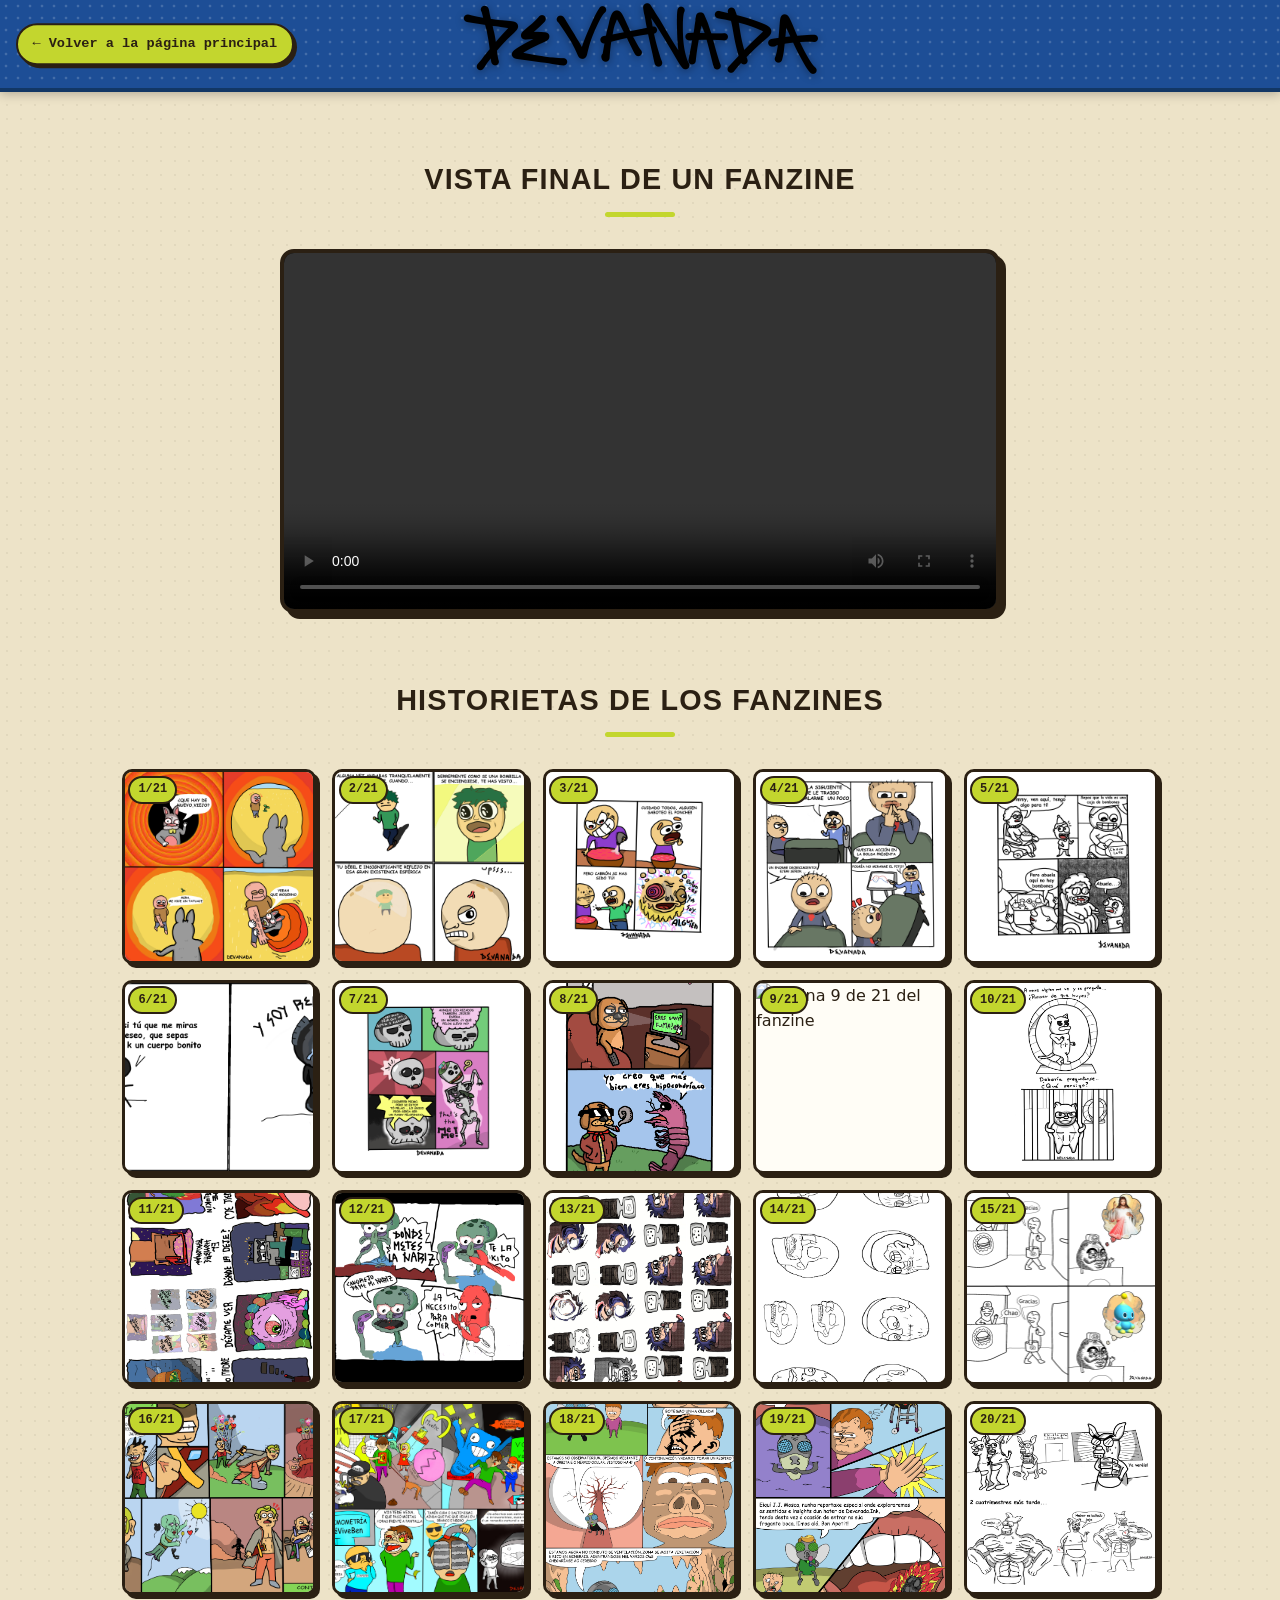
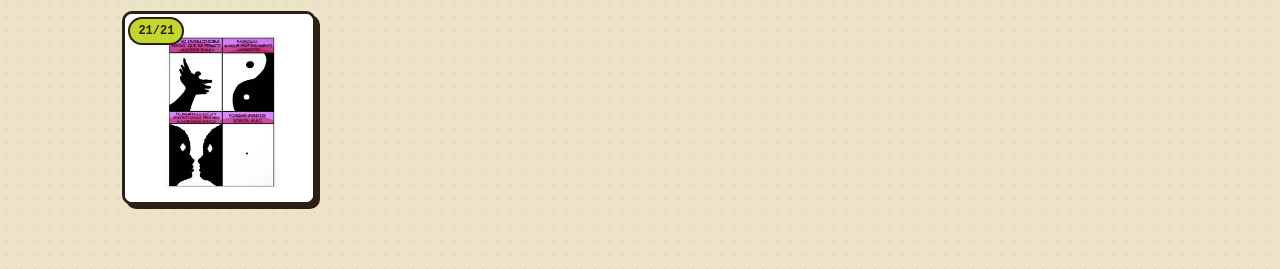
==== galeria-fanzines/index.html @ b28f11b2 "first commit" ====
<!DOCTYPE html>
<html lang="es">
<head>
  <meta charset="UTF-8">
  <meta name="viewport" content="width=device-width, initial-scale=1.0">
  <title>Fanzines · Devanada</title>
  <meta name="description" content="Galería de fanzines de Devanada: vídeo de presentación y todas las páginas interiores.">
  <meta name="theme-color" content="#1d4e96">
  <link rel="stylesheet" href="../styles.css">
</head>
<body>

  <!-- Cabecera fija: en index.html solo muestra el logo centrado -->
  <header class="site-header">
    <a href="../index.html" class="btn-back">← Volver a la página principal</a>
    <div class="header-brand">
    </div>
    <img src="DEVANADA.png" alt="Devanada" class="logo" loading="lazy">
  </header>

  
  <main id="contenido">
    <h1 class="section-title">Vista final de un Fanzine</h1>

    <video class="featured-video" src="sonic.mp4" controls preload="metadata">
      Tu navegador no soporta la reproducción de vídeo.
    </video>

    <h2 class="section-title">Historietas de los Fanzines</h2>

    <!--
      La cuadrícula se rellena automáticamente desde script.js
      (array FANZINE_PAGES). El distintivo "n/20" se calcula
      solo según cuántos archivos tenga el array: no hace falta
      escribirlo a mano ni tocar este HTML.
    -->
    <div class="gallery-grid gallery-grid--numbered" id="fanzine-grid"></div>
  </main>

  <script src="../script.js" defer></script>
</body>
</html>
---- styles.css ----
/* ============================================================
   DEVANADA — styles.css
   Hoja de estilos ÚNICA y compartida por todas las páginas
   (index.html + galeria-stickers/ + galeria-fanzines/ +
   otras-actividades/). No dupliques este archivo: enlázalo
   siempre con ruta relativa ("styles.css" o "../styles.css").
   ============================================================
   Índice:
   1. Reset básico
   2. Tokens de diseño (variables)
   3. Accesibilidad y utilidades globales
   4. Tipografía base
   5. Cabecera fija + botón "Volver"
   6. Hero / introducción
   7. Títulos de sección
   8. Cuadrícula de productos (index)
   9. Sección de contacto
   10. Galerías (pegatinas / fanzines)
   11. Vídeo destacado (fanzines)
   12. Otras actividades
   13. Cajas "próximamente"
   14. Responsive
   15. Movimiento reducido
   ============================================================ */


/* ------------------------------------------------------------
   1. RESET BÁSICO
   ------------------------------------------------------------ */
*,
*::before,
*::after {
  box-sizing: border-box;
}

html {
  -webkit-text-size-adjust: 100%;
  scroll-behavior: smooth;
}

body,
h1, h2, h3,
p, figure {
  margin: 0;
}

img, video {
  max-width: 100%;
  display: block;
}

a {
  color: inherit;
}


/* ------------------------------------------------------------
   2. TOKENS DE DISEÑO
   Cambia aquí color/tipografía/espaciado y se propaga a todo
   el sitio.
   ------------------------------------------------------------ */
:root {
  /* Color */
  --color-bg: #ede3c8;          /* fondo sepia pálido (obligatorio) */
  --color-bg-card: #f7f0dc;     /* superficie de tarjetas y galerías */
  --color-header: #1d4e96;      /* azul de la cabecera (obligatorio) */
  --color-header-dark: #123765; /* azul oscuro para bordes/sombras */
  --color-ink: #2b2013;         /* texto principal / "tinta" */
  --color-ink-soft: #5b4e3a;    /* texto secundario */
  --color-accent: #c3d62e;      /* verde ácido: acento de firma visual */
  --color-accent-2: #d6483b;    /* rojo cómic: avisos / "próximamente" */
  --color-white: #fffdf6;

  /* Tipografía */
  --font-display: "Arial Black", "Helvetica Neue", Arial, sans-serif;
  --font-body: system-ui, -apple-system, "Segoe UI", Roboto, Arial, sans-serif;
  --font-mono: "Courier New", ui-monospace, SFMono-Regular, Menlo, monospace;

  /* Layout */
  --header-height: 92px;
  --radius-card: 14px;
  --max-width: 1100px;

  /* Espaciado */
  --space-xs: 0.5rem;
  --space-sm: 1rem;
  --space-md: 2rem;
  --space-lg: 4rem;

  /* Movimiento (200–300ms según requisito) */
  --transition-fast: 220ms ease;
  --transition-medium: 280ms ease;
}


/* ------------------------------------------------------------
   3. ACCESIBILIDAD Y UTILIDADES GLOBALES
   ------------------------------------------------------------ */
.skip-link {
  position: absolute;
  left: -999px;
  top: 0;
  background: var(--color-accent);
  color: var(--color-ink);
  padding: 0.6rem 1rem;
  z-index: 999;
  font-family: var(--font-mono);
  font-weight: 700;
  border-radius: 0 0 8px 0;
}

.skip-link:focus {
  left: 0;
}

a:focus,
button:focus,
[tabindex]:focus {
  outline: 3px solid var(--color-accent-2);
  outline-offset: 2px;
}


/* ------------------------------------------------------------
   4. TIPOGRAFÍA BASE
   ------------------------------------------------------------ */
body {
  font-family: var(--font-body);
  color: var(--color-ink);
  background-color: var(--color-bg);
  /* Textura de trama sutil (halftone) que unifica todas las páginas */
  background-image: radial-gradient(rgba(43, 32, 19, 0.06) 1px, transparent 1.5px);
  background-size: 14px 14px;
  padding-top: var(--header-height); /* compensa la cabecera fija */
  line-height: 1.6;
}

main {
  max-width: var(--max-width);
  margin: 0 auto;
  padding: 0 var(--space-md);
}


/* ------------------------------------------------------------
   5. CABECERA FIJA + BOTÓN "VOLVER"
   Misma estructura HTML/CSS en todas las páginas: solo cambia
   si incluyen o no el botón .btn-back.
   ------------------------------------------------------------ */
.site-header {
  position: fixed;
  inset: 0 0 auto 0;
  height: var(--header-height);
  background-color: var(--color-header);
  border-bottom: 4px solid var(--color-header-dark);
  box-shadow: 0 2px 10px rgba(0, 0, 0, 0.25);
  display: flex;
  align-items: center;
  justify-content: center;
  z-index: 100;
  overflow: hidden;
}

/* Trama sutil también en la cabecera, para reforzar el aspecto impreso */
.site-header::before {
  content: "";
  position: absolute;
  inset: 0;
  background-image: radial-gradient(rgba(255, 255, 255, 0.35) 1.5px, transparent 1.6px);
  background-size: 12px 12px;
  opacity: 0.5;
  pointer-events: none;
}

.site-header > * {
  position: relative;
  z-index: 1;
}

.header-brand {
  display: flex;
  align-items: center;
  height: 100%;
  position: relative;
}

.logo {
  --logo-width: 600px;
  --logo-height: 180px;
  width: var(--logo-width);
  height: var(--logo-height);
  filter: drop-shadow(0 2px 4px rgba(0, 0, 0, 0.35));
  position: absolute;
  top: 50%;
  left: 50%;
  transform: translate(-50%, -50%);
  object-fit: contain;
}

.btn-back {
  position: absolute;
  left: var(--space-sm);
  top: 50%;
  transform: translateY(-50%);
  display: inline-flex;
  align-items: center;
  gap: 0.4rem;
  background-color: var(--color-accent);
  color: var(--color-ink);
  font-family: var(--font-mono);
  font-weight: 700;
  font-size: 0.85rem;
  text-decoration: none;
  padding: 0.5rem 0.9rem;
  border-radius: 999px;
  border: 2px solid var(--color-ink);
  box-shadow: 3px 3px 0 var(--color-ink);
  white-space: nowrap;
  transition: transform var(--transition-fast),
              box-shadow var(--transition-fast),
              background-color var(--transition-fast);
}

.btn-back:hover,
.btn-back:focus {
  cursor: pointer;
  background-color: var(--color-white);
  transform: translateY(calc(-50% - 2px));
  box-shadow: 4px 5px 0 var(--color-ink);
}


/* ------------------------------------------------------------
   6. HERO / INTRODUCCIÓN (index)
   ------------------------------------------------------------ */
.hero {
  max-width: 680px;
  margin: 0 auto;
  padding: var(--space-lg) 0 var(--space-sm);
  text-align: center;
}

.hero__tagline {
  font-size: 1.15rem;
  color: var(--color-ink-soft);
  font-style: italic;
}


/* ------------------------------------------------------------
   7. TÍTULOS DE SECCIÓN
   ------------------------------------------------------------ */
.section-title {
  font-family: var(--font-display);
  font-weight: 900;
  text-transform: uppercase;
  letter-spacing: 0.04em;
  font-size: 1.8rem;
  text-align: center;
  margin: var(--space-lg) 0 var(--space-md);
}

.section-title::after {
  content: "";
  display: block;
  width: 70px;
  height: 5px;
  background-color: var(--color-accent);
  margin: 0.6rem auto 0;
  border-radius: 3px;
}

.section-title--inverse {
  color: var(--color-white);
  margin-top: 0;
}


/* ------------------------------------------------------------
   8. CUADRÍCULA DE PRODUCTOS (index) — 2 columnas
   ------------------------------------------------------------ */
.product-grid {
  display: grid;
  grid-template-columns: repeat(2, 1fr);
  gap: var(--space-md);
  padding-bottom: var(--space-lg);
}

.product-card {
  background-color: var(--color-bg-card);
  border: 3px solid var(--color-ink);
  border-radius: var(--radius-card);
  padding: var(--space-sm);
  text-decoration: none;
  color: var(--color-ink);
  display: flex;
  flex-direction: column;
  align-items: center;
  gap: 0.75rem;
  box-shadow: 5px 5px 0 var(--color-ink);
  rotate: -1deg;
  transition: transform var(--transition-medium),
              box-shadow var(--transition-medium),
              rotate var(--transition-medium);
}

.product-grid .product-card:nth-child(even) {
  rotate: 1deg;
}

.product-card:hover,
.product-card:focus {
  rotate: 0deg;
}

.product-card:not(.product-card--static):hover,
.product-card:not(.product-card--static):focus {
  cursor: pointer;
  transform: translateY(-6px);
  box-shadow: 8px 10px 0 var(--color-ink);
}

.product-card__title {
  font-family: var(--font-display);
  font-weight: 900;
  text-transform: uppercase;
  font-size: 1.05rem;
  text-align: center;
}

.product-card__title small {
  display: block;
  font-family: var(--font-body);
  font-weight: 400;
  text-transform: none;
  font-size: 0.7rem;
  color: var(--color-ink-soft);
  margin-top: 0.25rem;
  letter-spacing: normal;
}

/* Contenedor de imagen con intercambio en hover mediante crossfade CSS puro */
.product-card__media {
  position: relative;
  width: 100%;
  aspect-ratio: 1 / 1;
  overflow: hidden;
  border-radius: calc(var(--radius-card) - 6px);
  background-color: var(--color-white);
}

.product-card__media img {
  position: absolute;
  inset: 0;
  width: 100%;
  height: 100%;
  object-fit: contain;
  transition: opacity var(--transition-medium);
}

.product-card__media .img-hover {
  opacity: 0;
}

.product-card:hover .img-default,
.product-card:focus .img-default {
  opacity: 0;
}

.product-card:hover .img-hover,
.product-card:focus .img-hover {
  opacity: 1;
}


/* ------------------------------------------------------------
   9. SECCIÓN DE CONTACTO
   ------------------------------------------------------------ */
.contact-section {
  background-color: var(--color-header);
  color: var(--color-white);
  text-align: center;
  padding: var(--space-lg) var(--space-md);
  margin: 0 calc(-1 * var(--space-md));
}

.contact-section p {
  max-width: 640px;
  margin: 0 auto;
}

.contact-section a {
  color: var(--color-accent);
  font-weight: 700;
  text-decoration: underline;
  transition: color var(--transition-fast);
}

.contact-section a:hover,
.contact-section a:focus {
  color: var(--color-white);
}


/* ------------------------------------------------------------
   10. GALERÍAS (pegatinas / fanzines)
   ------------------------------------------------------------ */
.gallery-grid {
  display: grid;
  grid-template-columns: repeat(auto-fill, minmax(160px, 1fr));
  gap: var(--space-sm);
  padding-bottom: var(--space-lg);
}

.gallery-grid img {
  width: 100%;
  aspect-ratio: 1 / 1;
  object-fit: cover;
  background-color: var(--color-white);
  border: 3px solid var(--color-ink);
  border-radius: 10px;
  box-shadow: 4px 4px 0 var(--color-ink);
  transition: transform var(--transition-fast), box-shadow var(--transition-fast);
}

.gallery-grid img:hover,
.gallery-grid img:focus {
  cursor: pointer;
  transform: translateY(-4px) scale(1.02);
  box-shadow: 6px 6px 0 var(--color-ink);
}

/* Numeración "n/total" sobre cada página del fanzine */
.fanzine-page {
  position: relative;
}

.fanzine-page__badge {
  position: absolute;
  top: 0.4rem;
  left: 0.4rem;
  background-color: var(--color-accent);
  color: var(--color-ink);
  font-family: var(--font-mono);
  font-weight: 700;
  font-size: 0.75rem;
  padding: 0.15rem 0.5rem;
  border-radius: 999px;
  border: 2px solid var(--color-ink);
  z-index: 1;
}


/* ------------------------------------------------------------
   11. VÍDEO DESTACADO (fanzines)
   ------------------------------------------------------------ */
.featured-video {
  max-width: 720px;
  width: 100%;
  margin: var(--space-sm) auto var(--space-lg);
  border: 4px solid var(--color-ink);
  border-radius: 14px;
  box-shadow: 6px 6px 0 var(--color-ink);
  background-color: #000;
}


/* ------------------------------------------------------------
   12. OTRAS ACTIVIDADES
   ------------------------------------------------------------ */
.caricaturas-row {
  display: flex;
  gap: var(--space-sm);
  overflow-x: auto;
  padding-bottom: var(--space-md);
  margin-top: -0.5 rem;
  scroll-snap-type: x proximity;
}

.caricaturas-row img {
  flex: 0 0 200px;
  aspect-ratio: 3 / 4;
  object-fit: cover;
  background-color: var(--color-white);
  border: 3px solid var(--color-ink);
  border-radius: 10px;
  box-shadow: 4px 4px 0 var(--color-ink);
  scroll-snap-align: start;
  transition: transform var(--transition-fast), box-shadow var(--transition-fast);
}

.caricaturas-row img:hover,
.caricaturas-row img:focus {
  cursor: pointer;
  transform: translateY(-4px);
  box-shadow: 6px 6px 0 var(--color-ink);
}

.tablon-image {
  max-width: 720px;
  width: 100%;
  margin: 0 auto var(--space-lg);
  border: 4px solid var(--color-ink);
  border-radius: 14px;
  box-shadow: 6px 6px 0 var(--color-ink);
}


/* ------------------------------------------------------------
   13. CAJAS "PRÓXIMAMENTE"
   ------------------------------------------------------------ */
.coming-soon-box {
  border: 2px dashed var(--color-accent-2);
  border-radius: 10px;
  padding: var(--space-sm);
  font-family: var(--font-mono);
  font-weight: 700;
  color: var(--color-accent-2);
  text-align: center;
  width: 100%;
}

.coming-soon-box--center {
  max-width: 480px;
  margin: 0 auto var(--space-lg);
}


/* ------------------------------------------------------------
   14. RESPONSIVE
   ------------------------------------------------------------ */
@media (max-width: 640px) {
  :root {
    --header-height: 76px;
  }

  .product-grid {
    grid-template-columns: 1fr;
  }

  .btn-back {
    font-size: 0.75rem;
    padding: 0.4rem 0.7rem;
  }

  .section-title {
    font-size: 1.4rem;
  }
}


/* ------------------------------------------------------------
   15. MOVIMIENTO REDUCIDO
   Respeta la preferencia del sistema del usuario.
   ------------------------------------------------------------ */
@media (prefers-reduced-motion: reduce) {
  html {
    scroll-behavior: auto;
  }

  * {
    transition: none !important;
    animation: none !important;
  }
}
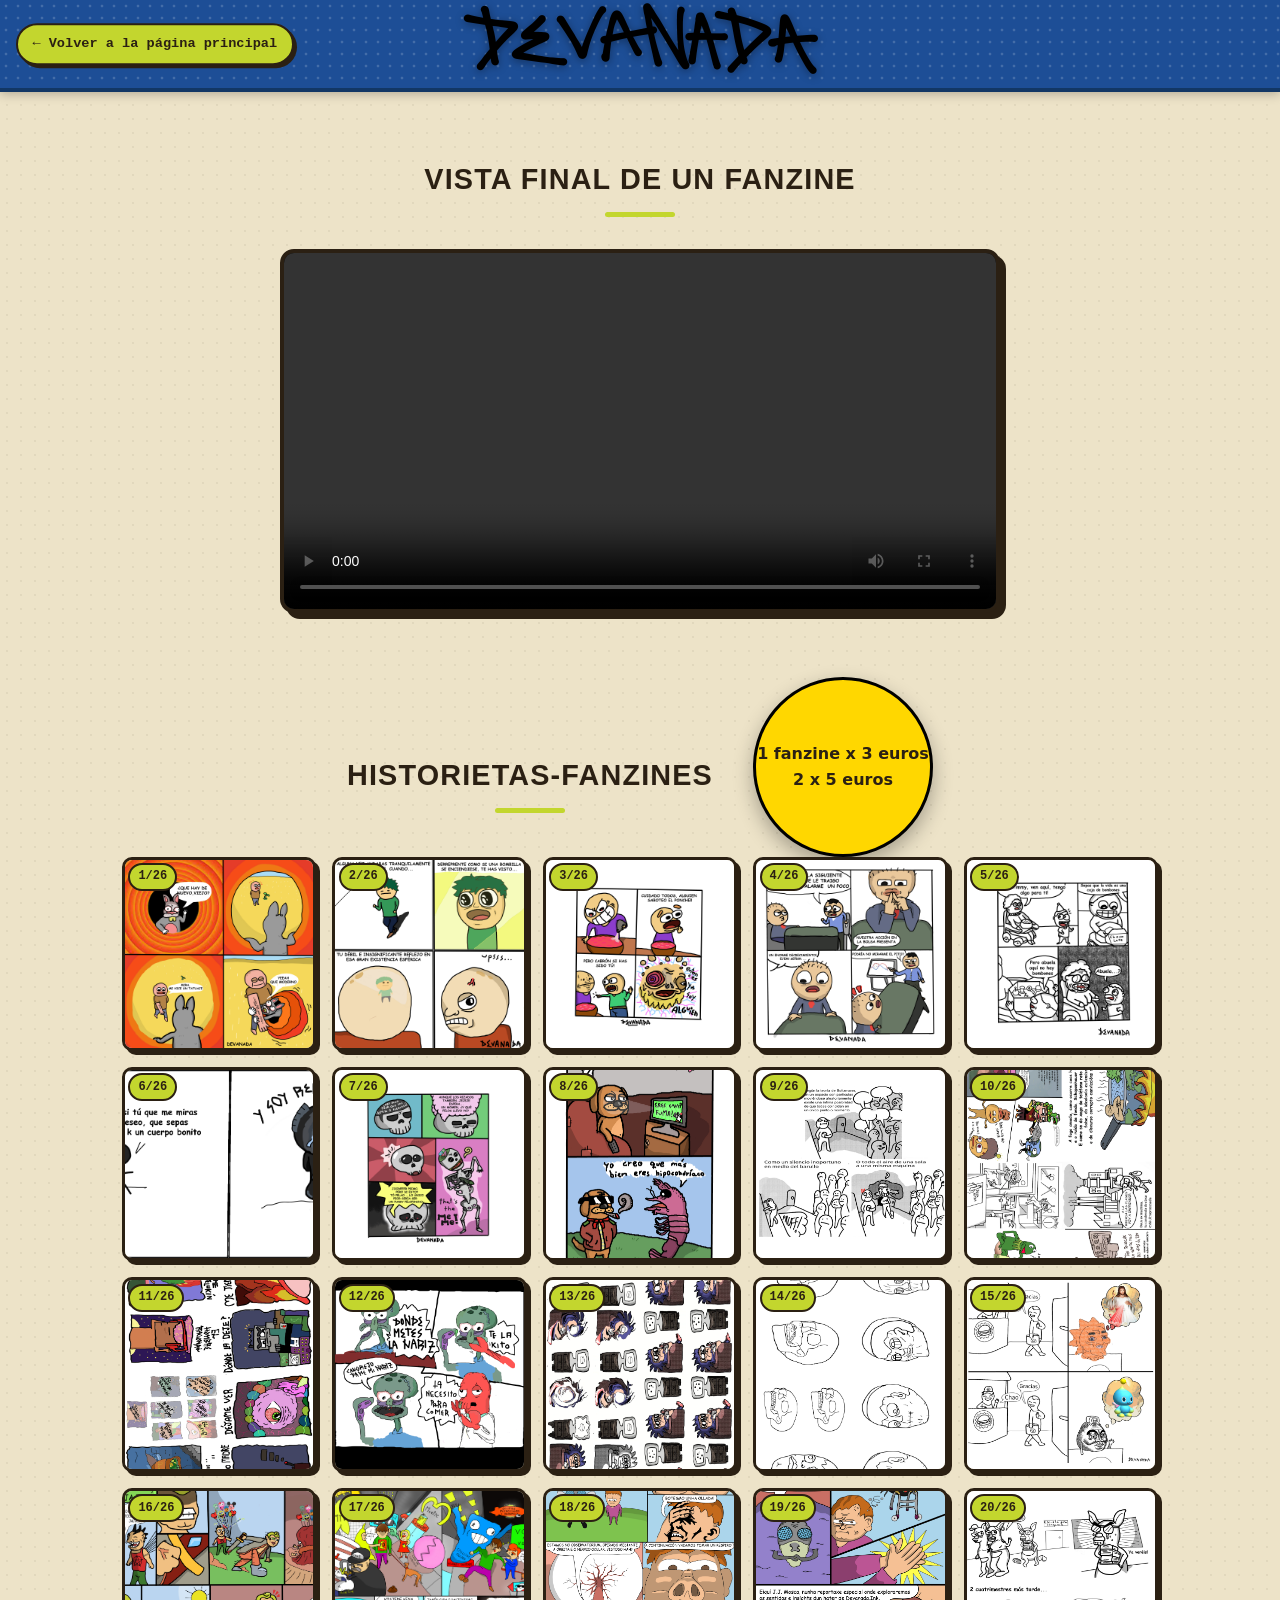
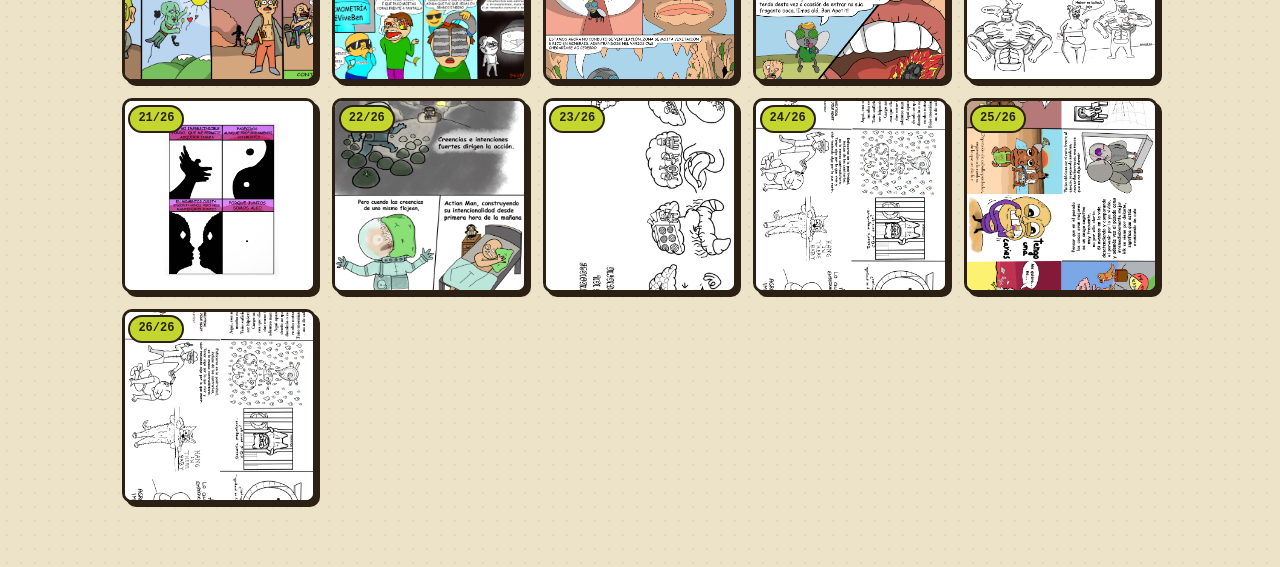
==== commit 4f680c27: "add prints section" ====
--- a/galeria-fanzines/index.html
+++ b/galeria-fanzines/index.html
@@ -25,9 +25,19 @@
     <video class="featured-video" src="sonic.mp4" controls preload="metadata">
       Tu navegador no soporta la reproducción de vídeo.
     </video>
-
-    <h2 class="section-title">Historietas de los Fanzines</h2>
-
+    
+    <div class="header-container" style="display: flex; align-items: center; justify-content: center; gap: 40px;">
+      <h2 class="section-title">Historietas-Fanzines</h1>
+        
+        <!-- Yellow circle with price info and shadow -->
+        <div class="price-circle" style="width: 180px; height: 180px; background-color: #FFD700; border-radius: 50%; display: flex; align-items: center; justify-content: center; box-shadow: 0 8px 20px rgba(0, 0, 0, 0.3); flex-shrink: 0; border: 3px solid black;">
+          <p style="font-weight: bold; font-size: 16px; text-align: center; margin: 0;">
+            1 fanzine x 3 euros<br>
+            2 x 5 euros
+          </p>
+        </div>
+    </div>
+    
     <!--
       La cuadrícula se rellena automáticamente desde script.js
       (array FANZINE_PAGES). El distintivo "n/20" se calcula
--- a/styles.css
+++ b/styles.css
@@ -450,6 +450,25 @@
   z-index: 1;
 }
 
+.print-page {
+  position: relative;
+}
+
+.print__badge {
+  position: absolute;
+  top: 0.4rem;
+  left: 0.4rem;
+  background-color: var(--color-accent);
+  color: var(--color-ink);
+  font-family: var(--font-mono);
+  font-weight: 700;
+  font-size: 0.75rem;
+  padding: 0.15rem 0.5rem;
+  border-radius: 999px;
+  border: 2px solid var(--color-ink);
+  z-index: 1;
+}
+
 
 /* ------------------------------------------------------------
    11. VÍDEO DESTACADO (fanzines)
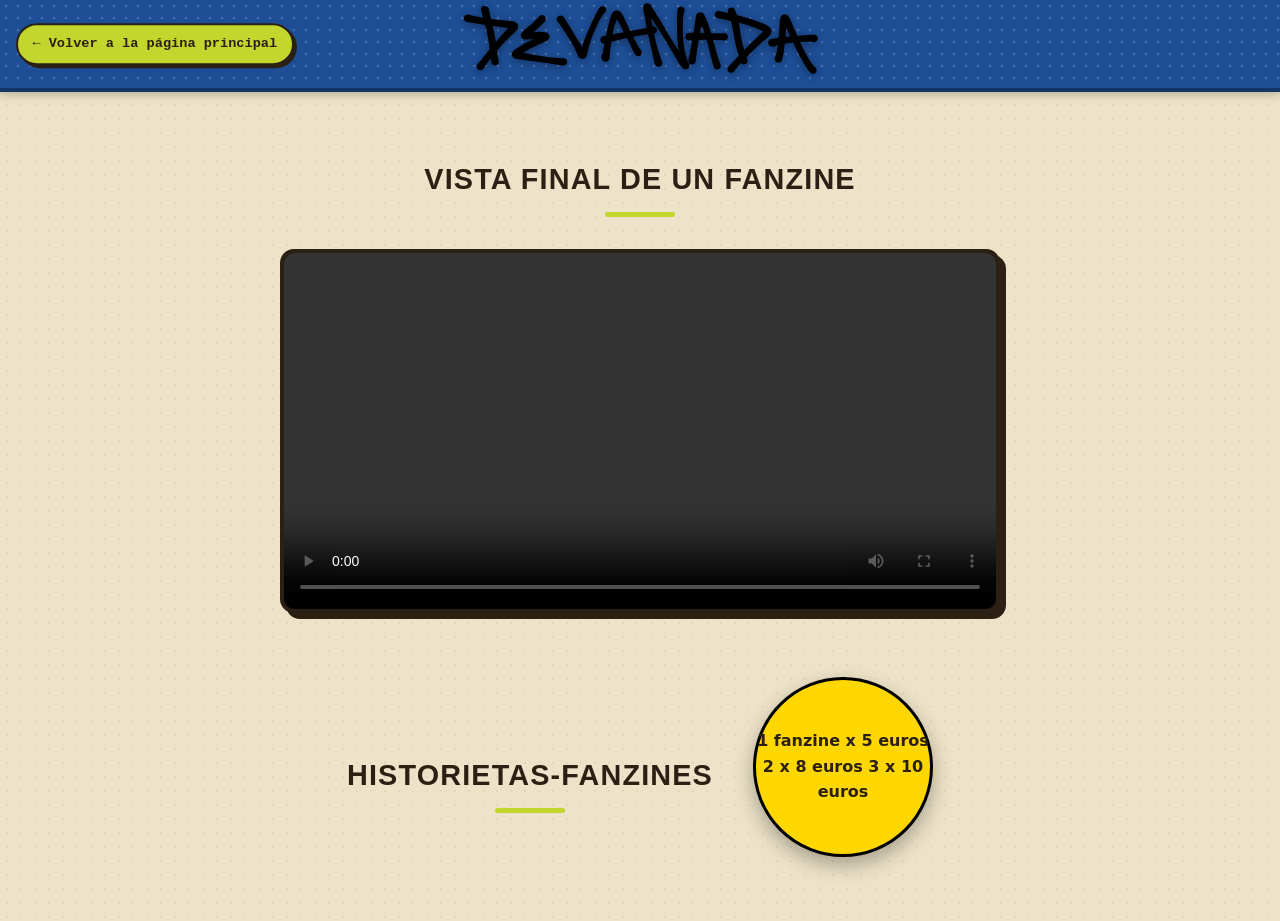
==== commit 0c63317a: "precios update" ====
--- a/galeria-fanzines/index.html
+++ b/galeria-fanzines/index.html
@@ -32,8 +32,9 @@
         <!-- Yellow circle with price info and shadow -->
         <div class="price-circle" style="width: 180px; height: 180px; background-color: #FFD700; border-radius: 50%; display: flex; align-items: center; justify-content: center; box-shadow: 0 8px 20px rgba(0, 0, 0, 0.3); flex-shrink: 0; border: 3px solid black;">
           <p style="font-weight: bold; font-size: 16px; text-align: center; margin: 0;">
-            1 fanzine x 3 euros<br>
-            2 x 5 euros
+            1 fanzine x 5 euros<br>
+            2 x 8 euros
+            3 x 10 euros
           </p>
         </div>
     </div>
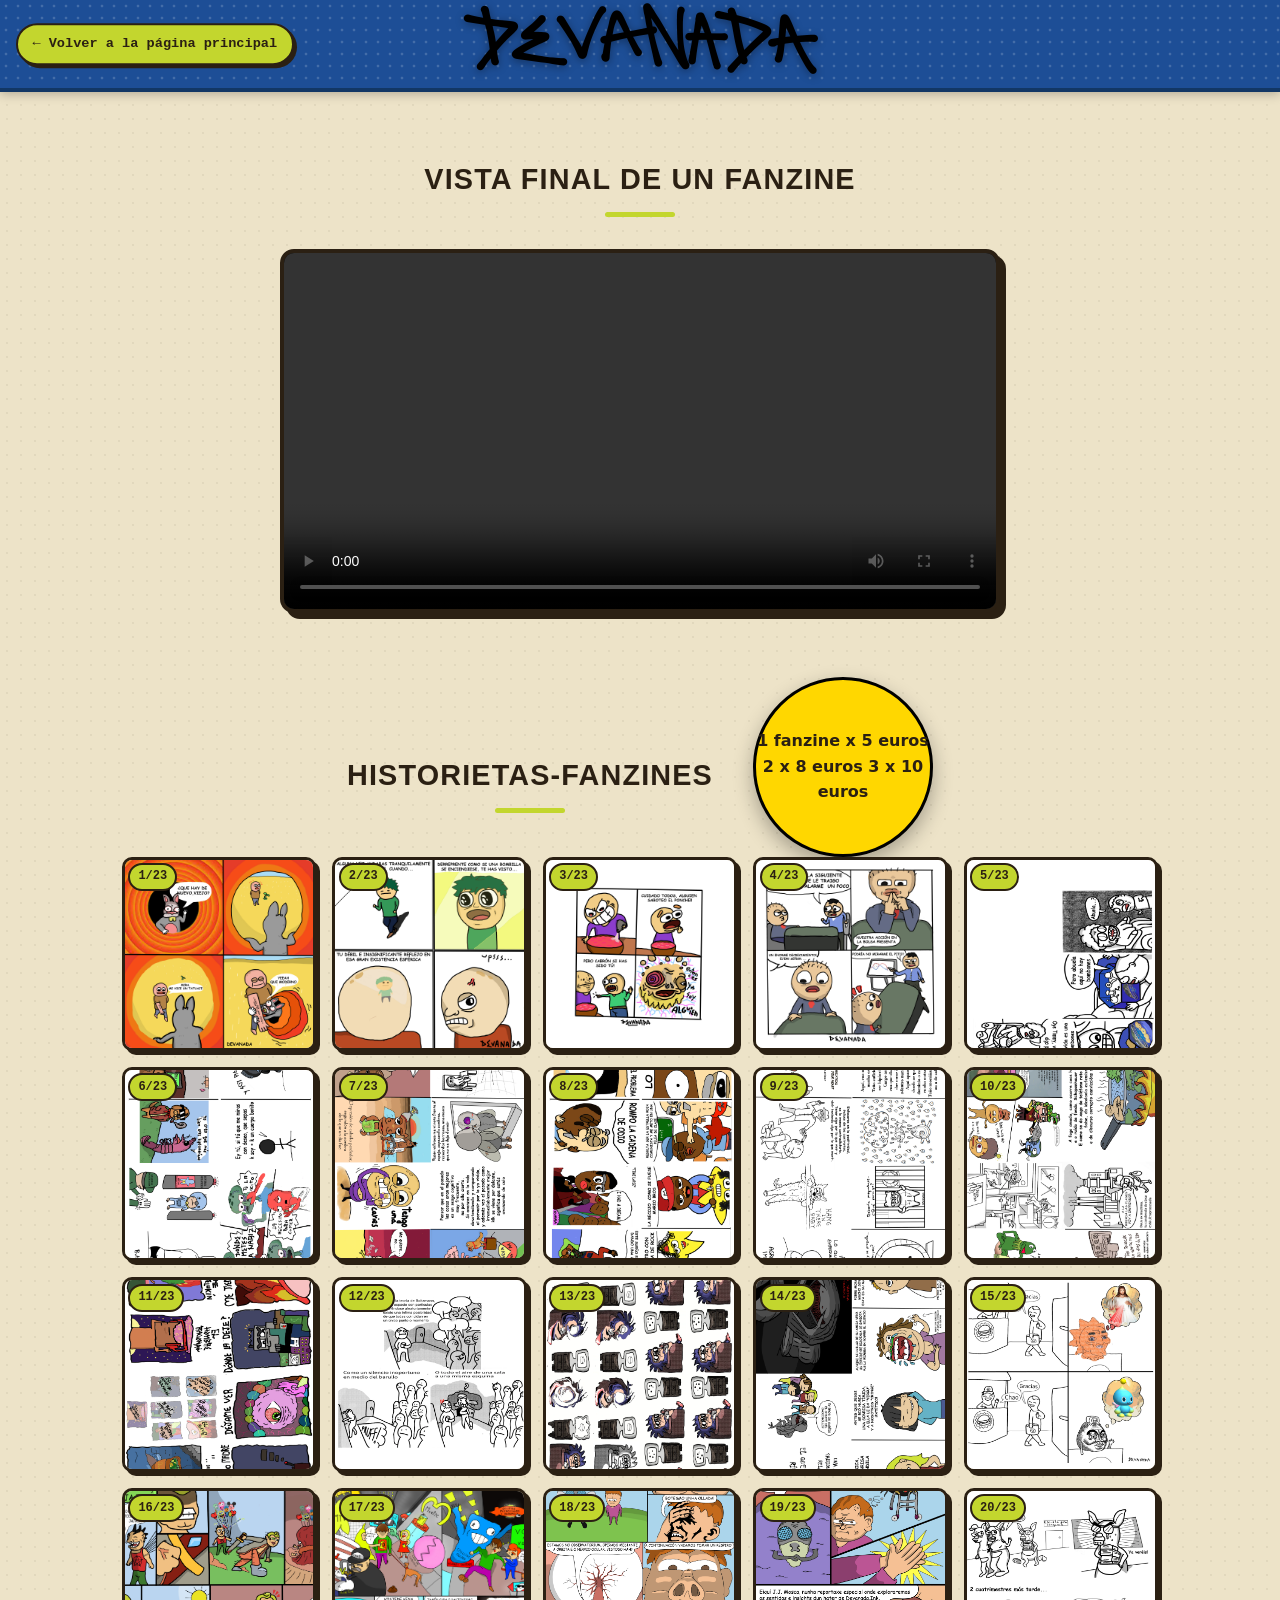
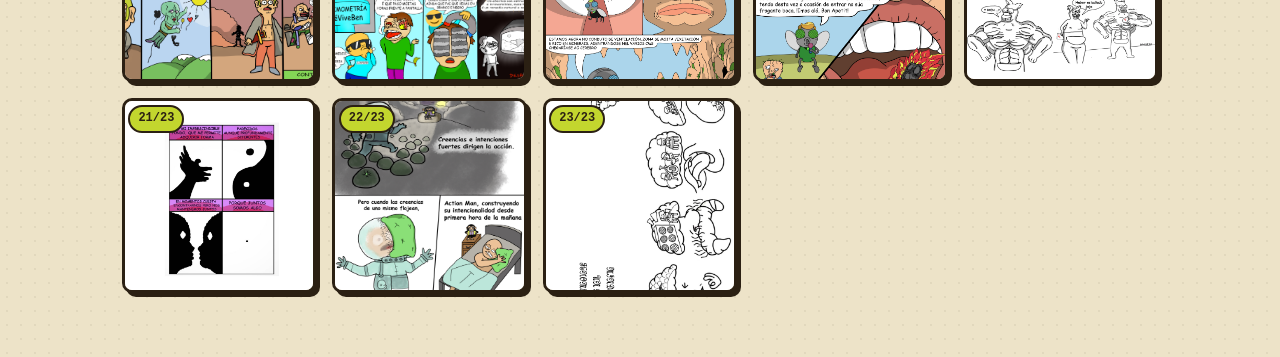
==== commit 210d8255: "tag de google in all web pages" ====
--- a/galeria-fanzines/index.html
+++ b/galeria-fanzines/index.html
@@ -7,6 +7,14 @@
   <meta name="description" content="Galería de fanzines de Devanada: vídeo de presentación y todas las páginas interiores.">
   <meta name="theme-color" content="#1d4e96">
   <link rel="stylesheet" href="../styles.css">
+
+  <!-- Google Tag Manager -->
+<script>(function(w,d,s,l,i){w[l]=w[l]||[];w[l].push({'gtm.start':
+new Date().getTime(),event:'gtm.js'});var f=d.getElementsByTagName(s)[0],
+j=d.createElement(s),dl=l!='dataLayer'?'&l='+l:'';j.async=true;j.src=
+'https://www.googletagmanager.com/gtm.js?id='+i+dl;f.parentNode.insertBefore(j,f);
+})(window,document,'script','dataLayer','GTM-MDGKXKXJ');</script>
+<!-- End Google Tag Manager -->
 </head>
 <body>
 
